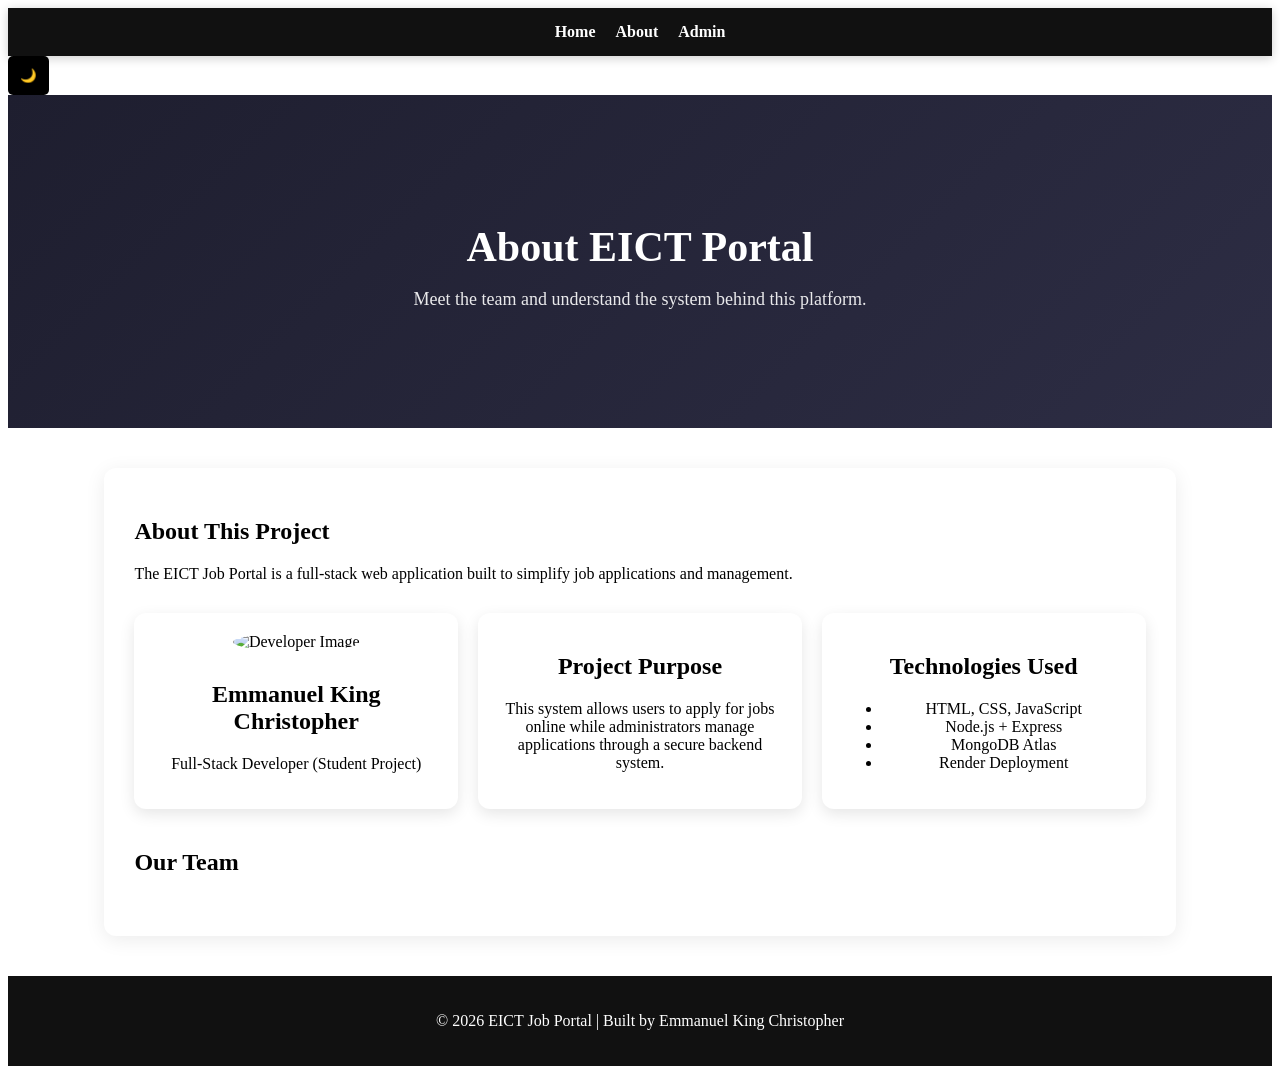
==== about.html @ 6b8edfbf "Initiate Frontend upgrade" ====
<!DOCTYPE html>
<html lang="en">
<head>
    <meta charset="UTF-8">
    <title>About Us - EICT Portal</title>
    <link rel="stylesheet" href="style.css">
</head>

<body>

    <!-- NAV -->
    <div class="nav">
        <a href="index.html">Home</a>
        <a href="about.html">About</a>
        <a href="admin.html">Admin</a>
    </div>

    <!-- DARK MODE -->
    <button onclick="toggleDarkMode()" id="darkBtn">🌙</button>

    <!-- HERO -->
    <div class="hero">
        <h1>About EICT Portal</h1>
        <p>Meet the team and understand the system behind this platform.</p>
    </div>

    <!-- MAIN CONTENT -->
    <div class="container">

        <h2>About This Project</h2>

        <p>
            The EICT Job Portal is a full-stack web application built to simplify job applications and management.
        </p>

        <!-- STATIC INFO GRID -->
        <div class="about-grid">

            <!-- PROFILE -->
            <div class="about-card">
                <img src="your-image.jpg" alt="Developer Image">
                <h2>Emmanuel King Christopher</h2>
                <p>Full-Stack Developer (Student Project)</p>
            </div>

            <!-- PURPOSE -->
            <div class="about-card">
                <h2>Project Purpose</h2>
                <p>
                    This system allows users to apply for jobs online while administrators manage applications through a secure backend system.
                </p>
            </div>

            <!-- TECH -->
            <div class="about-card">
                <h2>Technologies Used</h2>
                <ul>
                    <li>HTML, CSS, JavaScript</li>
                    <li>Node.js + Express</li>
                    <li>MongoDB Atlas</li>
                    <li>Render Deployment</li>
                </ul>
            </div>

        </div>

        <!-- DYNAMIC TEAM SECTION -->
        <h2 style="margin-top:40px;">Our Team</h2>
        <div id="teamContainer" class="about-grid"></div>

    </div>

    <!-- FOOTER -->
    <footer style="text-align:center; padding:20px; margin-top:40px; background:#111; color:white;">
        <p>© 2026 EICT Job Portal | Built by Emmanuel King Christopher</p>
    </footer>

    <!-- SCRIPT -->
    <script>
        // DARK MODE
        function toggleDarkMode() {
            document.body.classList.toggle("dark");

            if (document.body.classList.contains("dark")) {
                localStorage.setItem("theme", "dark");
            } else {
                localStorage.setItem("theme", "light");
            }
        }

        // LOAD THEME
        window.addEventListener("load", () => {
            if (localStorage.getItem("theme") === "dark") {
                document.body.classList.add("dark");
            }
        });

        // LOAD TEAM FROM BACKEND
        async function loadTeam() {
            try {
                const res = await fetch("https://eict-job-portal-backend.onrender.com/team");
                const data = await res.json();

                const container = document.getElementById("teamContainer");
                container.innerHTML = "";

                data.forEach(member => {
                    const div = document.createElement("div");
                    div.className = "about-card";

                    div.innerHTML = `
                        <img src="${member.image}" />
                        <h3>${member.name}</h3>
                        <p>${member.role}</p>
                    `;

                    container.appendChild(div);
                });

            } catch (err) {
                console.error("Failed to load team:", err);
            }
        }

        loadTeam();
    </script>

</body>
</html>
---- style.css ----
/* =====================
   BASE STYLES
===================== */
body {
    animation: pageLoad 0.5s ease-in;
}

/* page fade in */
@keyframes pageLoad {
    from {
        opacity: 0;
        transform: scale(0.98);
    }
    to {
        opacity: 1;
        transform: scale(1);
    }
}

/* general fade helper */
@keyframes fadeIn {
    from { opacity: 0; transform: translateY(10px); }
    to { opacity: 1; transform: translateY(0); }
}
/* =====================
   NAVIGATION
===================== */
.nav {
    background: #111;
    padding: 15px;
    display: flex;
    justify-content: center;
    gap: 20px;
    box-shadow: 0 2px 10px rgba(0,0,0,0.2);
}

.nav a {
    color: white;
    text-decoration: none;
    font-weight: bold;
}

.nav a:hover {
    color: #00b894;
    transform: translateY(-2px);
}

/* =====================
   HERO SECTION
===================== */
.hero {
    text-align: center;
    padding: 100px 20px;
    background: linear-gradient(135deg, #1e1e2f, #2d2d44);
    color: white;
}

.hero h1 {
    font-size: 42px;
    margin-bottom: 10px;
}

.hero p {
    font-size: 18px;
    opacity: 0.9;
}

/* HERO CARDS */
.hero-cards {
    display: flex;
    justify-content: center;
    gap: 20px;
    margin-top: 30px;
    flex-wrap: wrap;
}

.card {
    background: white;
    color: #333;
    padding: 20px;
    width: 220px;
    border-radius: 10px;
    box-shadow: 0 2px 10px rgba(0,0,0,0.1);
}

.card:hover {
    transform: translateY(-6px);
}

/* =====================
   BUTTON
===================== */
.btn {
    display: inline-block;
    margin-top: 20px;
    padding: 12px 25px;
    background: #00b894;
    color: white;
    text-decoration: none;
    border-radius: 6px;
    font-weight: bold;
}

.btn:hover {
    background: #019875;
    transform: scale(1.05);
}

/* =====================
   CONTAINER
===================== */
.container {
    width: 80%;
    margin: 40px auto;
    background: white;
    padding: 30px;
    border-radius: 12px;
    box-shadow: 0 4px 20px rgba(0,0,0,0.08);
}

/* =====================
   FORM
===================== */
form {
    display: flex;
    flex-direction: column;
}

input {
    width: 100%;
    padding: 12px;
    margin: 8px 0;
    border: 1px solid #ccc;
    border-radius: 5px;
}

button {
    padding: 12px;
    background: black;
    color: white;
    border: none;
    cursor: pointer;
    border-radius: 5px;
}

button:hover {
    background: #333;
}

/* =====================
   ADMIN DASHBOARD
===================== */
#applications {
    display: grid;
    grid-template-columns: repeat(auto-fit, minmax(260px, 1fr));
    gap: 15px;
    margin-top: 20px;
}

#applications div {
    background: white;
    padding: 15px;
    border-radius: 12px;
    box-shadow: 0 5px 15px rgba(0,0,0,0.08);
    position: relative;
    transition: all 0.3s ease;
}

/* smoother hover */
#applications div:hover {
    transform: translateY(-8px);
    box-shadow: 0 10px 25px rgba(0,0,0,0.12);
}

/* =====================
   TOAST NOTIFICATION
===================== */
.toast {
    position: fixed;
    bottom: 20px;
    right: 20px;
    background: #00b894;
    color: white;
    padding: 12px 20px;
    border-radius: 5px;
    opacity: 0;
    transform: translateY(20px);
    z-index: 1000;
}

.toast.show {
    opacity: 1;
    transform: translateY(0);
}

/* =====================
   SEARCH INPUT
===================== */
#searchInput {
    width: 100%;
    padding: 12px;
    border-radius: 5px;
    border: 1px solid #ccc;
}

/* =====================
   MODAL
===================== */
.modal {
    display: none;
    position: fixed;
    top: 0;
    left: 0;
    width: 100%;
    height: 100%;
    background: rgba(0,0,0,0.5);
    justify-content: center;
    align-items: center;
}

.modal-content {
    background: white;
    padding: 20px;
    border-radius: 10px;
    width: 300px;
}

/* =====================
   ABOUT PAGE
===================== */
.about-grid {
    display: grid;
    grid-template-columns: repeat(auto-fit, minmax(250px, 1fr));
    gap: 20px;
    margin-top: 30px;
}

.about-card {
    background: white;
    padding: 20px;
    border-radius: 12px;
    box-shadow: 0 5px 15px rgba(0,0,0,0.1);
    text-align: center;
}

.about-card:hover {
    transform: translateY(-8px);
}

.about-card img {
    width: 100px;
    height: 100px;
    border-radius: 50%;
    object-fit: cover;
    margin-bottom: 10px;
}

/* DARK MODE */
body.dark {
    background: #0f172a;
    color: #e5e7eb;
}

body.dark .container,
body.dark .card,
body.dark .about-card,
body.dark #applications div {
    background: #1e293b;
    color: #e5e7eb;
}

body.dark .nav {
    background: #020617;
}

#loader {
    position: fixed;
    width: 100%;
    height: 100%;
    background: white;
    display: flex;
    justify-content: center;
    align-items: center;
    z-index: 9999;
}

#loader::after {
    content: "";
    width: 40px;
    height: 40px;
    border: 4px solid #ccc;
    border-top: 4px solid #00b894;
    border-radius: 50%;
    animation: spin 1s linear infinite;
}

@keyframes spin {
    100% { transform: rotate(360deg); }
}

@media (max-width: 768px) {

    .hero h1 {
        font-size: 28px;
    }

    .hero-cards {
        flex-direction: column;
        align-items: center;
    }

    .container {
        width: 95%;
    }

    .nav {
        flex-direction: column;
        gap: 10px;
    }

    #applications {
        grid-template-columns: 1fr;
    }
}

/* ================= ADMIN LAYOUT ================= */
.admin-layout {
    display: flex;
    min-height: 100vh;
}

/* SIDEBAR */
.admin-layout {
    display: flex;
    min-height: 100vh;
}

/* SIDEBAR */
.sidebar {
    width: 230px;
    background: #111;
    color: white;
    padding: 20px;
    display: flex;
    flex-direction: column;
    gap: 15px;
    box-shadow: 2px 0 10px rgba(0,0,0,0.2);
}

.sidebar a {
    color: white;
    text-decoration: none;
    padding: 10px;
    border-radius: 6px;
    transition: 0.2s;
}

.sidebar a:hover,
.sidebar .active {
    background: #00b894;
}

/* MAIN AREA */
.main {
    flex: 1;
    padding: 30px;
    animation: fadeIn 0.4s ease-in;
}

/* SEARCH BAR */
#searchInput {
    width: 100%;
    padding: 12px;
    border-radius: 6px;
    border: 1px solid #ccc;
}

.career-grid {
    display: grid;
    grid-template-columns: repeat(auto-fit, minmax(260px, 1fr));
    gap: 20px;
    margin-top: 20px;
}

.career-card {
    background: white;
    padding: 20px;
    border-radius: 12px;
    box-shadow: 0 5px 15px rgba(0,0,0,0.08);
    transition: 0.3s ease;
}

.career-card:hover {
    transform: translateY(-8px);
    box-shadow: 0 10px 25px rgba(0,0,0,0.15);
}

.career-card h3 {
    color: #00b894;
    margin-bottom: 10px;
}

.career-card h4 {
    margin-top: 10px;
    font-size: 14px;
    color: #333;
}
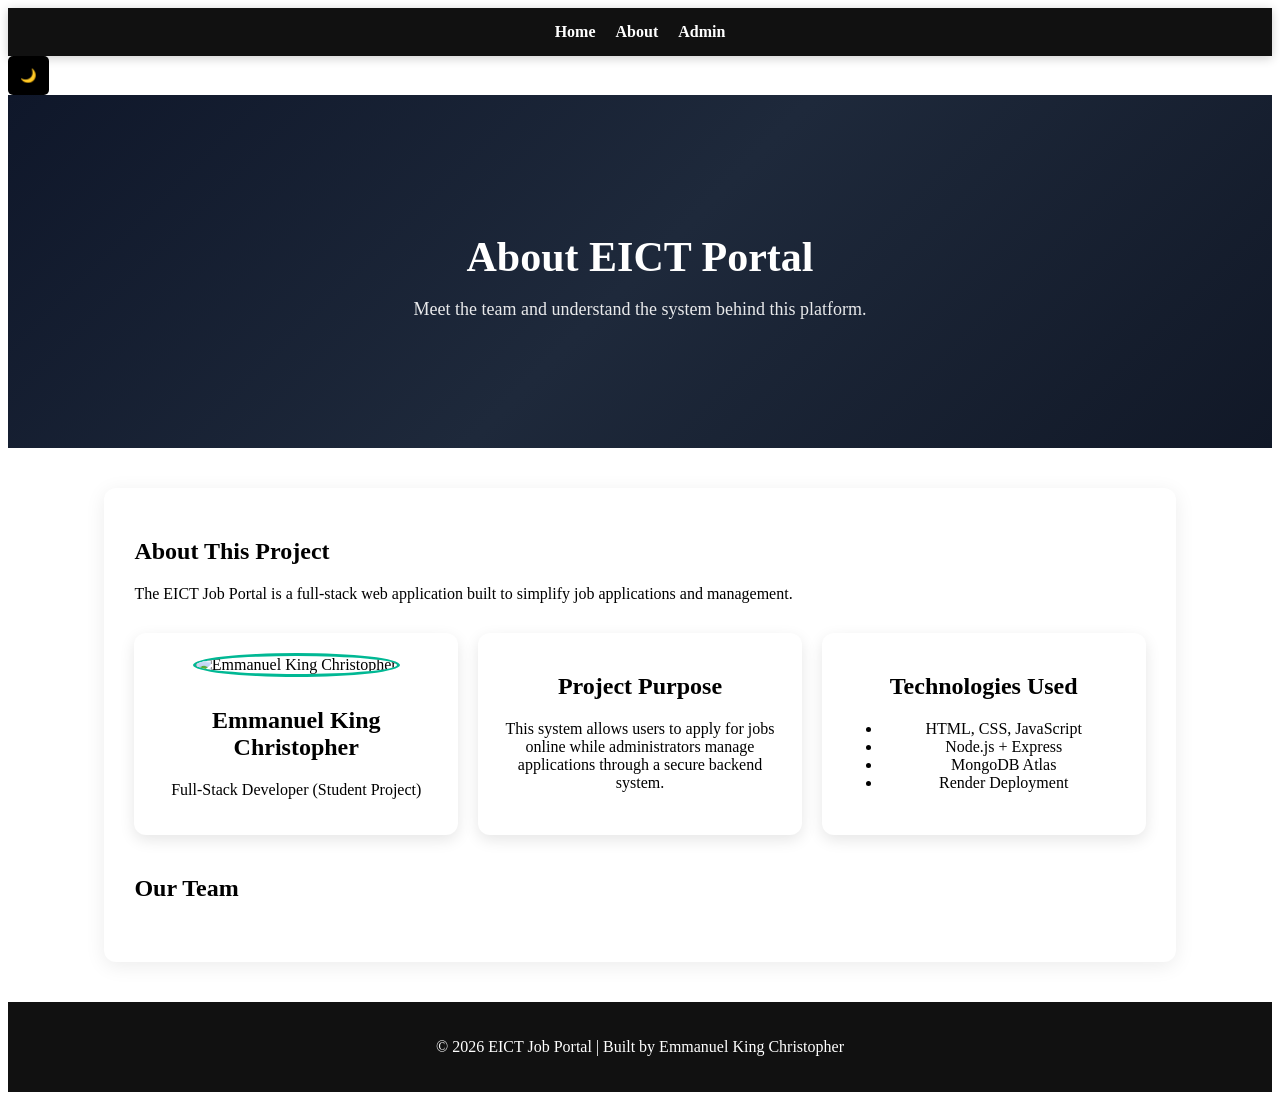
==== commit e8b67599: "Temporary Photo Update" ====
--- a/about.html
+++ b/about.html
@@ -38,7 +38,7 @@
 
             <!-- PROFILE -->
             <div class="about-card">
-                <img src="your-image.jpg" alt="Developer Image">
+                <img src="images/myphoto.jpg" alt="Emmanuel King Christopher">
                 <h2>Emmanuel King Christopher</h2>
                 <p>Full-Stack Developer (Student Project)</p>
             </div>
--- a/style.css
+++ b/style.css
@@ -404,4 +404,127 @@
     margin-top: 10px;
     font-size: 14px;
     color: #333;
+}
+
+.stats-grid {
+    display: grid;
+    grid-template-columns: repeat(auto-fit, minmax(180px, 1fr));
+    gap: 15px;
+    margin-bottom: 25px;
+}
+
+.stats-card {
+    background: white;
+    padding: 20px;
+    border-radius: 12px;
+    box-shadow: 0 5px 15px rgba(0,0,0,0.08);
+    text-align: center;
+    transition: 0.3s;
+}
+
+.stats-card:hover {
+    transform: translateY(-5px);
+}
+
+.stats-card h3 {
+    font-size: 14px;
+    color: #555;
+}
+
+.stats-card p {
+    font-size: 28px;
+    font-weight: bold;
+    color: #00b894;
+}
+
+
+/* HERO ACTION BUTTONS */
+.hero-actions {
+    margin-top: 20px;
+    display: flex;
+    justify-content: center;
+    gap: 15px;
+    flex-wrap: wrap;
+}
+
+/* SECONDARY BUTTON */
+.btn.secondary {
+    background: transparent;
+    border: 2px solid #00b894;
+    color: white;
+}
+
+.btn.secondary:hover {
+    background: #00b894;
+    color: white;
+}
+
+/* HERO STATS */
+.hero-stats {
+    display: flex;
+    justify-content: center;
+    gap: 30px;
+    margin-top: 40px;
+    flex-wrap: wrap;
+}
+
+.hero-stat {
+    text-align: center;
+    color: white;
+}
+
+.hero-stat h2 {
+    font-size: 28px;
+    color: #00b894;
+}
+
+.hero-stat p {
+    font-size: 14px;
+    opacity: 0.8;
+}
+
+.hero {
+    text-align: center;
+    padding: 110px 20px;
+    background: linear-gradient(
+        135deg,
+        #0f172a,
+        #1e293b,
+        #111827
+    );
+    color: white;
+    position: relative;
+    overflow: hidden;
+}
+
+.why-grid {
+    display: grid;
+    grid-template-columns: repeat(auto-fit, minmax(220px, 1fr));
+    gap: 20px;
+    margin-top: 20px;
+}
+
+.why-card {
+    background: white;
+    padding: 20px;
+    border-radius: 12px;
+    text-align: center;
+    box-shadow: 0 5px 15px rgba(0,0,0,0.08);
+    transition: 0.3s;
+}
+
+.why-card:hover {
+    transform: translateY(-8px);
+}
+
+.why-card h3 {
+    color: #00b894;
+}
+
+.about-card img {
+    width: 120px;
+    height: 120px;
+    border-radius: 50%;
+    object-fit: cover;
+    border: 3px solid #00b894;
 }
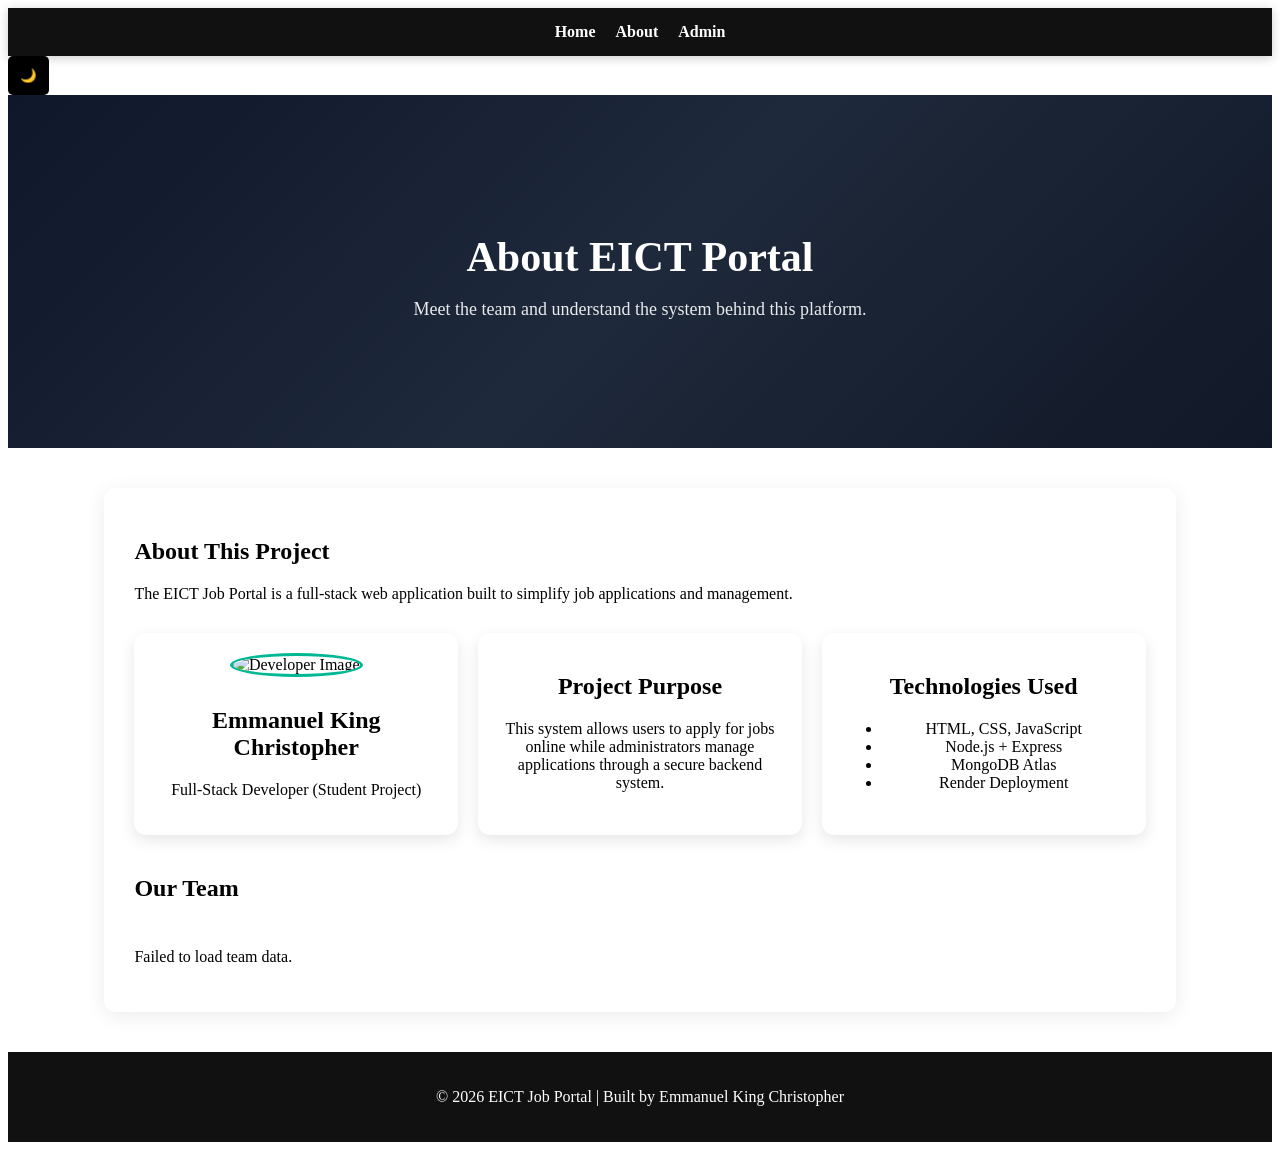
==== commit 413d9e68: "Updated About Page" ====
--- a/about.html
+++ b/about.html
@@ -36,14 +36,12 @@
         <!-- STATIC INFO GRID -->
         <div class="about-grid">
 
-            <!-- PROFILE -->
             <div class="about-card">
-                <img src="images/myphoto.jpg" alt="Emmanuel King Christopher">
+                <img src="images/myphoto.jpg" alt="Developer Image">
                 <h2>Emmanuel King Christopher</h2>
                 <p>Full-Stack Developer (Student Project)</p>
             </div>
 
-            <!-- PURPOSE -->
             <div class="about-card">
                 <h2>Project Purpose</h2>
                 <p>
@@ -51,7 +49,6 @@
                 </p>
             </div>
 
-            <!-- TECH -->
             <div class="about-card">
                 <h2>Technologies Used</h2>
                 <ul>
@@ -77,7 +74,8 @@
 
     <!-- SCRIPT -->
     <script>
-        // DARK MODE
+
+        // ================= DARK MODE =================
         function toggleDarkMode() {
             document.body.classList.toggle("dark");
 
@@ -88,28 +86,33 @@
             }
         }
 
-        // LOAD THEME
         window.addEventListener("load", () => {
             if (localStorage.getItem("theme") === "dark") {
                 document.body.classList.add("dark");
             }
         });
 
-        // LOAD TEAM FROM BACKEND
+        // ================= LOAD TEAM =================
         async function loadTeam() {
+            const container = document.getElementById("teamContainer");
+
             try {
                 const res = await fetch("https://eict-job-portal-backend.onrender.com/team");
                 const data = await res.json();
 
-                const container = document.getElementById("teamContainer");
                 container.innerHTML = "";
+
+                if (!data.length) {
+                    container.innerHTML = "<p>No team members yet.</p>";
+                    return;
+                }
 
                 data.forEach(member => {
                     const div = document.createElement("div");
                     div.className = "about-card";
 
                     div.innerHTML = `
-                        <img src="${member.image}" />
+                        <img src="${member.image}" alt="${member.name}">
                         <h3>${member.name}</h3>
                         <p>${member.role}</p>
                     `;
@@ -119,10 +122,12 @@
 
             } catch (err) {
                 console.error("Failed to load team:", err);
+                container.innerHTML = "<p>Failed to load team data.</p>";
             }
         }
 
         loadTeam();
+
     </script>
 
 </body>
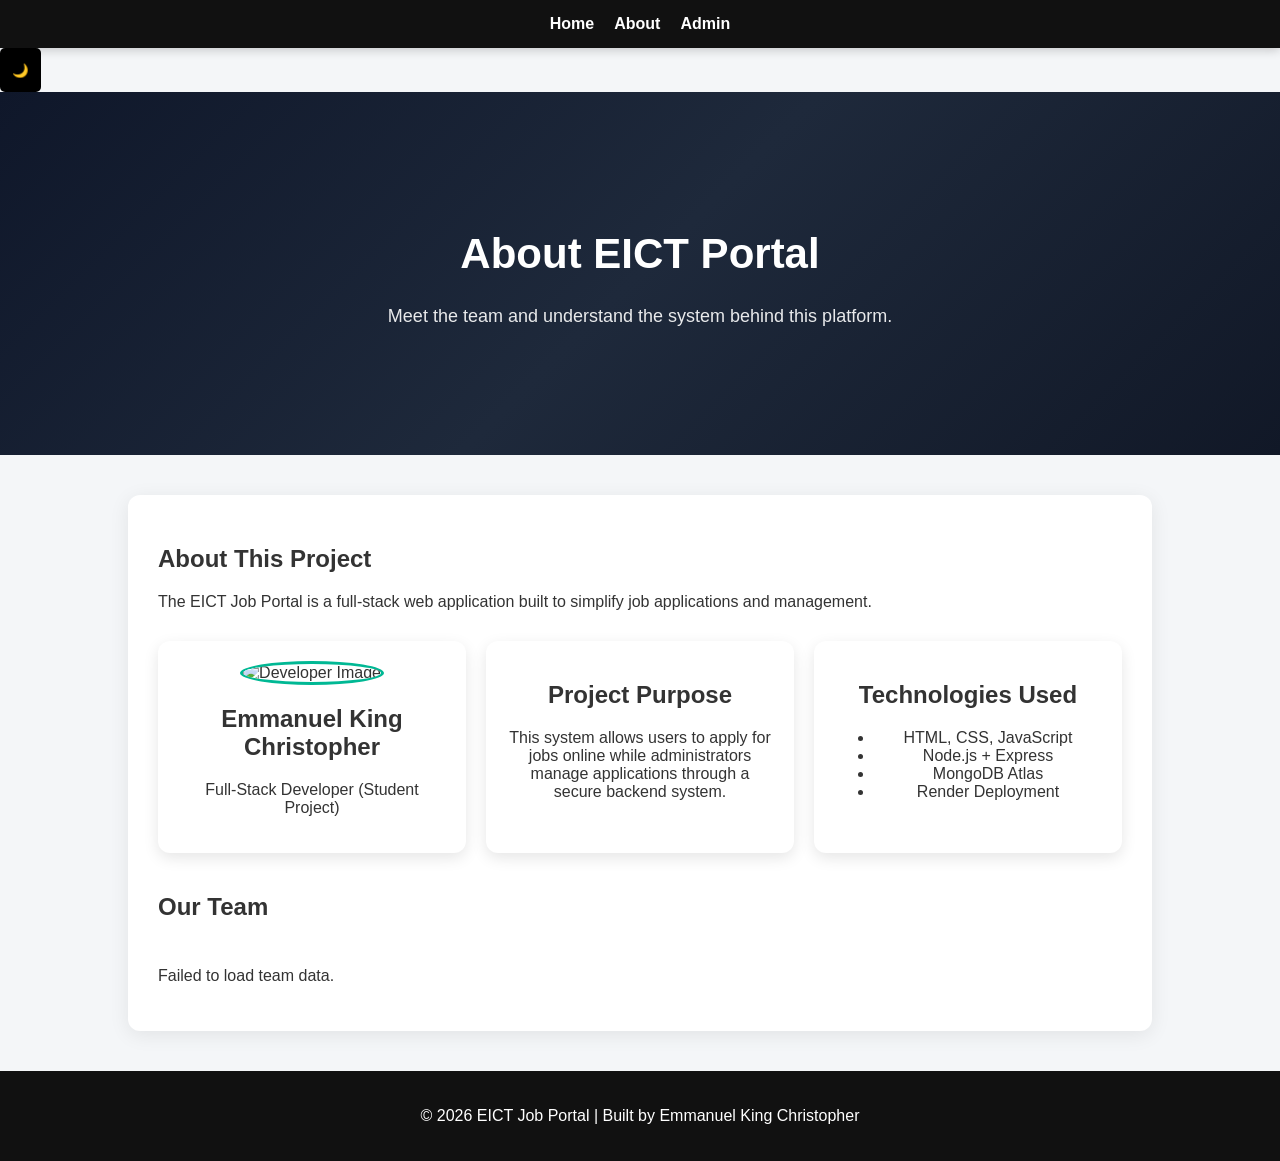
==== commit 8950964e: "New About Page update" ====
--- a/about.html
+++ b/about.html
@@ -37,7 +37,7 @@
         <div class="about-grid">
 
             <div class="about-card">
-                <img src="images/myphoto.jpg" alt="Developer Image">
+                <img src="https://i.imgur.com/A3iNrHR.jpeg" alt="Developer Image">
                 <h2>Emmanuel King Christopher</h2>
                 <p>Full-Stack Developer (Student Project)</p>
             </div>
--- a/style.css
+++ b/style.css
@@ -1,11 +1,24 @@
 /* =====================
-   BASE STYLES
-===================== */
+   BASE STYLES + ANIMATIONS
+===================== */
+
 body {
+    font-family: Arial, sans-serif;
+    margin: 0;
+    background: #f4f6f8;
+    color: #333;
     animation: pageLoad 0.5s ease-in;
 }
 
-/* page fade in */
+* {
+    transition: all 0.2s ease;
+    box-sizing: border-box;
+}
+
+/* =====================
+   ANIMATIONS
+===================== */
+
 @keyframes pageLoad {
     from {
         opacity: 0;
@@ -17,14 +30,19 @@
     }
 }
 
-/* general fade helper */
 @keyframes fadeIn {
     from { opacity: 0; transform: translateY(10px); }
     to { opacity: 1; transform: translateY(0); }
 }
+
+@keyframes spin {
+    100% { transform: rotate(360deg); }
+}
+
 /* =====================
    NAVIGATION
 ===================== */
+
 .nav {
     background: #111;
     padding: 15px;
@@ -42,22 +60,21 @@
 
 .nav a:hover {
     color: #00b894;
-    transform: translateY(-2px);
 }
 
 /* =====================
    HERO SECTION
 ===================== */
+
 .hero {
     text-align: center;
-    padding: 100px 20px;
-    background: linear-gradient(135deg, #1e1e2f, #2d2d44);
+    padding: 110px 20px;
+    background: linear-gradient(135deg, #0f172a, #1e293b, #111827);
     color: white;
 }
 
 .hero h1 {
     font-size: 42px;
-    margin-bottom: 10px;
 }
 
 .hero p {
@@ -66,6 +83,7 @@
 }
 
 /* HERO CARDS */
+
 .hero-cards {
     display: flex;
     justify-content: center;
@@ -88,8 +106,9 @@
 }
 
 /* =====================
-   BUTTON
-===================== */
+   BUTTONS
+===================== */
+
 .btn {
     display: inline-block;
     margin-top: 20px;
@@ -109,6 +128,7 @@
 /* =====================
    CONTAINER
 ===================== */
+
 .container {
     width: 80%;
     margin: 40px auto;
@@ -119,8 +139,9 @@
 }
 
 /* =====================
-   FORM
-===================== */
+   FORMS
+===================== */
+
 form {
     display: flex;
     flex-direction: column;
@@ -148,130 +169,8 @@
 }
 
 /* =====================
-   ADMIN DASHBOARD
-===================== */
-#applications {
-    display: grid;
-    grid-template-columns: repeat(auto-fit, minmax(260px, 1fr));
-    gap: 15px;
-    margin-top: 20px;
-}
-
-#applications div {
-    background: white;
-    padding: 15px;
-    border-radius: 12px;
-    box-shadow: 0 5px 15px rgba(0,0,0,0.08);
-    position: relative;
-    transition: all 0.3s ease;
-}
-
-/* smoother hover */
-#applications div:hover {
-    transform: translateY(-8px);
-    box-shadow: 0 10px 25px rgba(0,0,0,0.12);
-}
-
-/* =====================
-   TOAST NOTIFICATION
-===================== */
-.toast {
-    position: fixed;
-    bottom: 20px;
-    right: 20px;
-    background: #00b894;
-    color: white;
-    padding: 12px 20px;
-    border-radius: 5px;
-    opacity: 0;
-    transform: translateY(20px);
-    z-index: 1000;
-}
-
-.toast.show {
-    opacity: 1;
-    transform: translateY(0);
-}
-
-/* =====================
-   SEARCH INPUT
-===================== */
-#searchInput {
-    width: 100%;
-    padding: 12px;
-    border-radius: 5px;
-    border: 1px solid #ccc;
-}
-
-/* =====================
-   MODAL
-===================== */
-.modal {
-    display: none;
-    position: fixed;
-    top: 0;
-    left: 0;
-    width: 100%;
-    height: 100%;
-    background: rgba(0,0,0,0.5);
-    justify-content: center;
-    align-items: center;
-}
-
-.modal-content {
-    background: white;
-    padding: 20px;
-    border-radius: 10px;
-    width: 300px;
-}
-
-/* =====================
-   ABOUT PAGE
-===================== */
-.about-grid {
-    display: grid;
-    grid-template-columns: repeat(auto-fit, minmax(250px, 1fr));
-    gap: 20px;
-    margin-top: 30px;
-}
-
-.about-card {
-    background: white;
-    padding: 20px;
-    border-radius: 12px;
-    box-shadow: 0 5px 15px rgba(0,0,0,0.1);
-    text-align: center;
-}
-
-.about-card:hover {
-    transform: translateY(-8px);
-}
-
-.about-card img {
-    width: 100px;
-    height: 100px;
-    border-radius: 50%;
-    object-fit: cover;
-    margin-bottom: 10px;
-}
-
-/* DARK MODE */
-body.dark {
-    background: #0f172a;
-    color: #e5e7eb;
-}
-
-body.dark .container,
-body.dark .card,
-body.dark .about-card,
-body.dark #applications div {
-    background: #1e293b;
-    color: #e5e7eb;
-}
-
-body.dark .nav {
-    background: #020617;
-}
+   LOADER
+===================== */
 
 #loader {
     position: fixed;
@@ -294,80 +193,32 @@
     animation: spin 1s linear infinite;
 }
 
-@keyframes spin {
-    100% { transform: rotate(360deg); }
-}
-
-@media (max-width: 768px) {
-
-    .hero h1 {
-        font-size: 28px;
-    }
-
-    .hero-cards {
-        flex-direction: column;
-        align-items: center;
-    }
-
-    .container {
-        width: 95%;
-    }
-
-    .nav {
-        flex-direction: column;
-        gap: 10px;
-    }
-
-    #applications {
-        grid-template-columns: 1fr;
-    }
-}
-
-/* ================= ADMIN LAYOUT ================= */
-.admin-layout {
-    display: flex;
-    min-height: 100vh;
-}
-
-/* SIDEBAR */
-.admin-layout {
-    display: flex;
-    min-height: 100vh;
-}
-
-/* SIDEBAR */
-.sidebar {
-    width: 230px;
-    background: #111;
-    color: white;
-    padding: 20px;
-    display: flex;
-    flex-direction: column;
-    gap: 15px;
-    box-shadow: 2px 0 10px rgba(0,0,0,0.2);
-}
-
-.sidebar a {
-    color: white;
-    text-decoration: none;
-    padding: 10px;
-    border-radius: 6px;
-    transition: 0.2s;
-}
-
-.sidebar a:hover,
-.sidebar .active {
+/* =====================
+   TOAST
+===================== */
+
+.toast {
+    position: fixed;
+    bottom: 20px;
+    right: 20px;
     background: #00b894;
-}
-
-/* MAIN AREA */
-.main {
-    flex: 1;
-    padding: 30px;
-    animation: fadeIn 0.4s ease-in;
-}
-
-/* SEARCH BAR */
+    color: white;
+    padding: 12px 20px;
+    border-radius: 5px;
+    opacity: 0;
+    transform: translateY(20px);
+    z-index: 1000;
+}
+
+.toast.show {
+    opacity: 1;
+    transform: translateY(0);
+}
+
+/* =====================
+   SEARCH
+===================== */
+
 #searchInput {
     width: 100%;
     padding: 12px;
@@ -375,6 +226,61 @@
     border: 1px solid #ccc;
 }
 
+/* =====================
+   MODAL
+===================== */
+
+.modal {
+    display: none;
+    position: fixed;
+    inset: 0;
+    background: rgba(0,0,0,0.5);
+    justify-content: center;
+    align-items: center;
+}
+
+.modal-content {
+    background: white;
+    padding: 20px;
+    border-radius: 10px;
+    width: 300px;
+}
+
+/* =====================
+   ABOUT PAGE
+===================== */
+
+.about-grid {
+    display: grid;
+    grid-template-columns: repeat(auto-fit, minmax(250px, 1fr));
+    gap: 20px;
+    margin-top: 30px;
+}
+
+.about-card {
+    background: white;
+    padding: 20px;
+    border-radius: 12px;
+    box-shadow: 0 5px 15px rgba(0,0,0,0.1);
+    text-align: center;
+}
+
+.about-card:hover {
+    transform: translateY(-8px);
+}
+
+.about-card img {
+    width: 120px;
+    height: 120px;
+    border-radius: 50%;
+    object-fit: cover;
+    border: 3px solid #00b894;
+}
+
+/* =====================
+   CAREER SECTION
+===================== */
+
 .career-grid {
     display: grid;
     grid-template-columns: repeat(auto-fit, minmax(260px, 1fr));
@@ -387,138 +293,130 @@
     padding: 20px;
     border-radius: 12px;
     box-shadow: 0 5px 15px rgba(0,0,0,0.08);
-    transition: 0.3s ease;
 }
 
 .career-card:hover {
     transform: translateY(-8px);
-    box-shadow: 0 10px 25px rgba(0,0,0,0.15);
-}
-
-.career-card h3 {
-    color: #00b894;
-    margin-bottom: 10px;
-}
-
-.career-card h4 {
-    margin-top: 10px;
-    font-size: 14px;
-    color: #333;
-}
-
-.stats-grid {
+}
+
+/* =====================
+   ADMIN DASHBOARD (ISOLATED FIX)
+===================== */
+
+.admin-layout {
+    display: flex;
+    min-height: 100vh;
+}
+
+.sidebar {
+    width: 230px;
+    background: #111;
+    color: white;
+    padding: 20px;
+    display: flex;
+    flex-direction: column;
+    gap: 15px;
+}
+
+.sidebar a {
+    color: white;
+    text-decoration: none;
+    padding: 10px;
+    border-radius: 6px;
+}
+
+.sidebar a:hover,
+.sidebar .active {
+    background: #00b894;
+}
+
+.main {
+    flex: 1;
+    padding: 30px;
+}
+
+/* APPLICATIONS */
+
+#applications {
     display: grid;
-    grid-template-columns: repeat(auto-fit, minmax(180px, 1fr));
+    grid-template-columns: repeat(auto-fit, minmax(260px, 1fr));
     gap: 15px;
-    margin-bottom: 25px;
-}
-
-.stats-card {
-    background: white;
-    padding: 20px;
+    margin-top: 20px;
+}
+
+#applications div {
+    background: white;
+    padding: 15px;
     border-radius: 12px;
     box-shadow: 0 5px 15px rgba(0,0,0,0.08);
-    text-align: center;
-    transition: 0.3s;
-}
-
-.stats-card:hover {
-    transform: translateY(-5px);
-}
-
-.stats-card h3 {
-    font-size: 14px;
-    color: #555;
-}
-
-.stats-card p {
-    font-size: 28px;
-    font-weight: bold;
-    color: #00b894;
-}
-
-
-/* HERO ACTION BUTTONS */
-.hero-actions {
-    margin-top: 20px;
-    display: flex;
-    justify-content: center;
-    gap: 15px;
-    flex-wrap: wrap;
-}
-
-/* SECONDARY BUTTON */
-.btn.secondary {
-    background: transparent;
-    border: 2px solid #00b894;
-    color: white;
-}
-
-.btn.secondary:hover {
-    background: #00b894;
-    color: white;
-}
-
-/* HERO STATS */
-.hero-stats {
-    display: flex;
-    justify-content: center;
-    gap: 30px;
-    margin-top: 40px;
-    flex-wrap: wrap;
-}
-
-.hero-stat {
-    text-align: center;
-    color: white;
-}
-
-.hero-stat h2 {
-    font-size: 28px;
-    color: #00b894;
-}
-
-.hero-stat p {
-    font-size: 14px;
-    opacity: 0.8;
-}
-
-.hero {
-    text-align: center;
-    padding: 110px 20px;
-    background: linear-gradient(
-        135deg,
-        #0f172a,
-        #1e293b,
-        #111827
-    );
-    color: white;
-    position: relative;
-    overflow: hidden;
-}
-
-.why-grid {
-    display: grid;
-    grid-template-columns: repeat(auto-fit, minmax(220px, 1fr));
-    gap: 20px;
-    margin-top: 20px;
-}
-
-.why-card {
-    background: white;
-    padding: 20px;
-    border-radius: 12px;
-    text-align: center;
-    box-shadow: 0 5px 15px rgba(0,0,0,0.08);
-    transition: 0.3s;
-}
-
-.why-card:hover {
+}
+
+#applications div:hover {
     transform: translateY(-8px);
 }
 
-.why-card h3 {
-    color: #00b894;
+/* =====================
+   DARK MODE
+===================== */
+
+body.dark {
+    background: #0f172a;
+    color: #e5e7eb;
+}
+
+body.dark .container,
+body.dark .card,
+body.dark .about-card,
+body.dark .career-card,
+body.dark #applications div {
+    background: #1e293b;
+    color: #e5e7eb;
+}
+
+body.dark .nav {
+    background: #020617;
+}
+
+/* =====================
+   RESPONSIVE
+===================== */
+
+@media (max-width: 768px) {
+
+    .hero h1 {
+        font-size: 28px;
+    }
+
+    .hero-cards {
+        flex-direction: column;
+        align-items: center;
+    }
+
+    .container {
+        width: 95%;
+    }
+
+    .nav {
+        flex-direction: column;
+        gap: 10px;
+    }
+
+    #applications {
+        grid-template-columns: 1fr;
+    }
+
+    .about-grid,
+    .career-grid {
+        grid-template-columns: 1fr;
+    }
+}
+
+/* =====================
+   BUTTON SAFETY
+===================== */
+
+button, .btn {
+    min-height: 44px;
 }
 
 .about-card img {
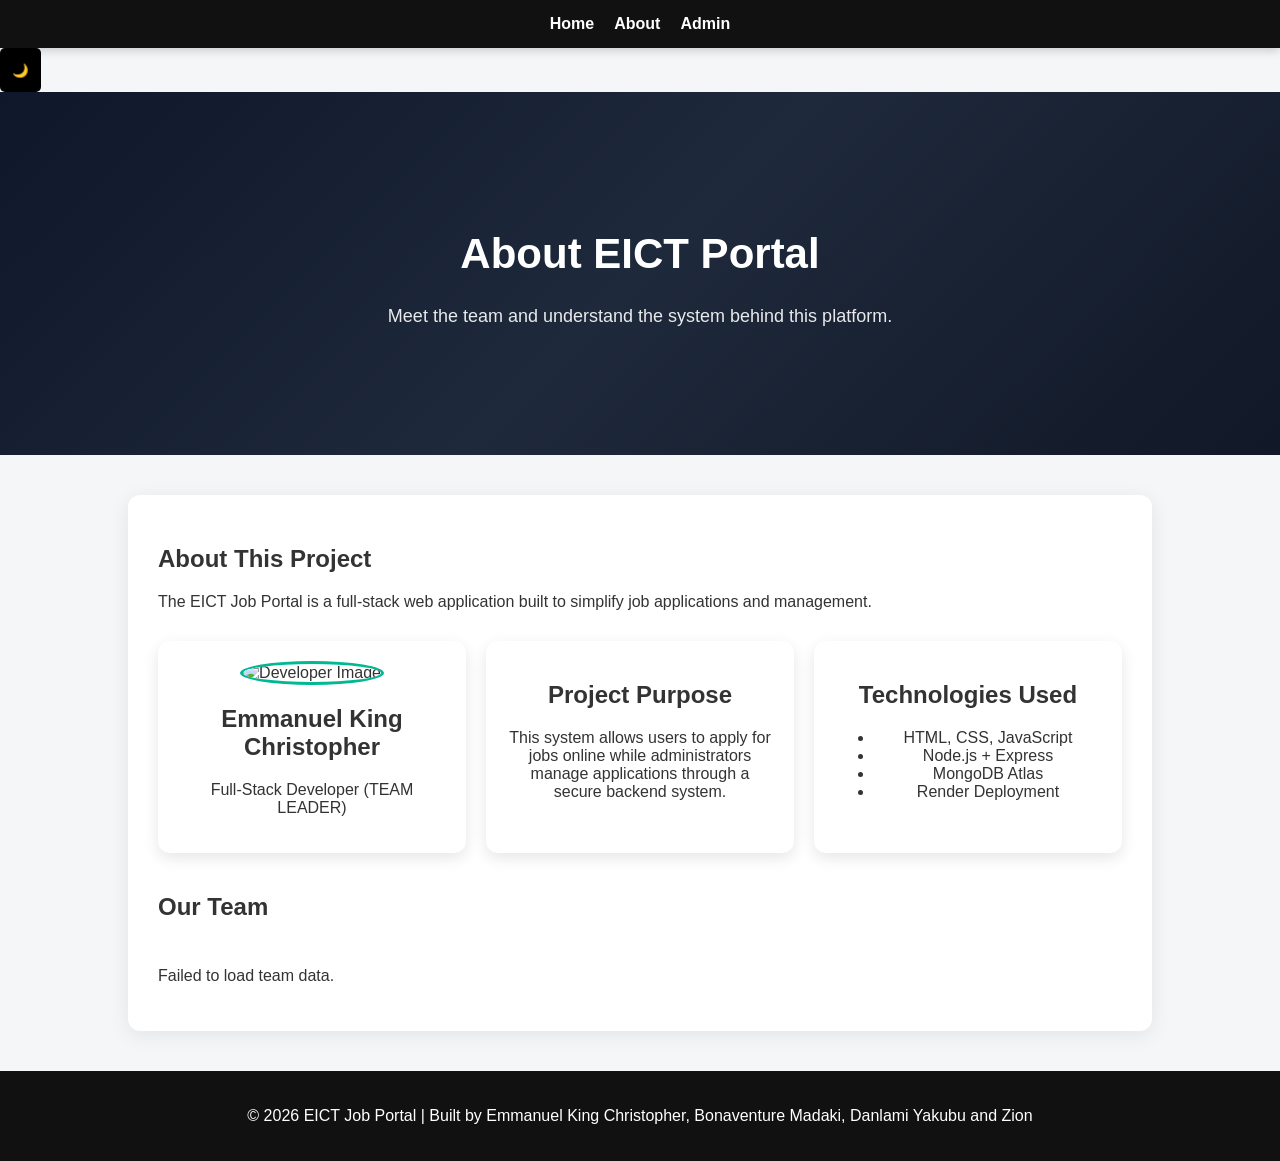
==== commit b109ad4e: "About Page Updated" ====
--- a/about.html
+++ b/about.html
@@ -39,7 +39,7 @@
             <div class="about-card">
                 <img src="https://i.imgur.com/A3iNrHR.jpeg" alt="Developer Image">
                 <h2>Emmanuel King Christopher</h2>
-                <p>Full-Stack Developer (Student Project)</p>
+                <p>Full-Stack Developer (TEAM LEADER)</p>
             </div>
 
             <div class="about-card">
@@ -69,7 +69,7 @@
 
     <!-- FOOTER -->
     <footer style="text-align:center; padding:20px; margin-top:40px; background:#111; color:white;">
-        <p>© 2026 EICT Job Portal | Built by Emmanuel King Christopher</p>
+        <p>© 2026 EICT Job Portal | Built by Emmanuel King Christopher, Bonaventure Madaki, Danlami Yakubu and Zion</p>
     </footer>
 
     <!-- SCRIPT -->
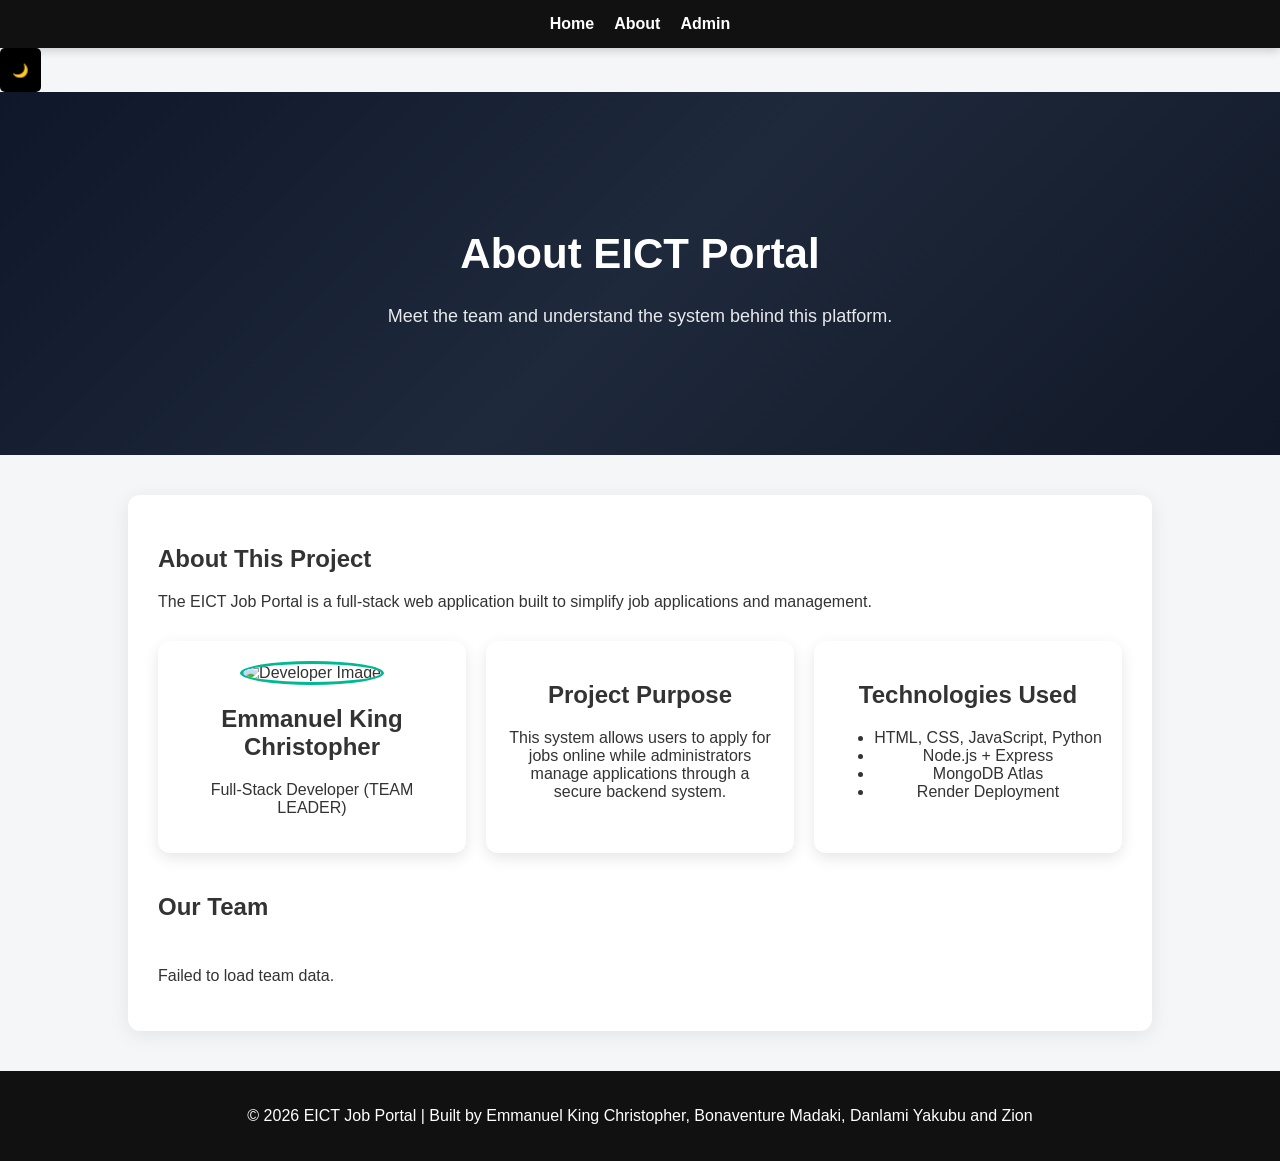
==== commit 87dab3e7: "About Page Update x" ====
--- a/about.html
+++ b/about.html
@@ -52,7 +52,7 @@
             <div class="about-card">
                 <h2>Technologies Used</h2>
                 <ul>
-                    <li>HTML, CSS, JavaScript</li>
+                    <li>HTML, CSS, JavaScript, Python</li>
                     <li>Node.js + Express</li>
                     <li>MongoDB Atlas</li>
                     <li>Render Deployment</li>
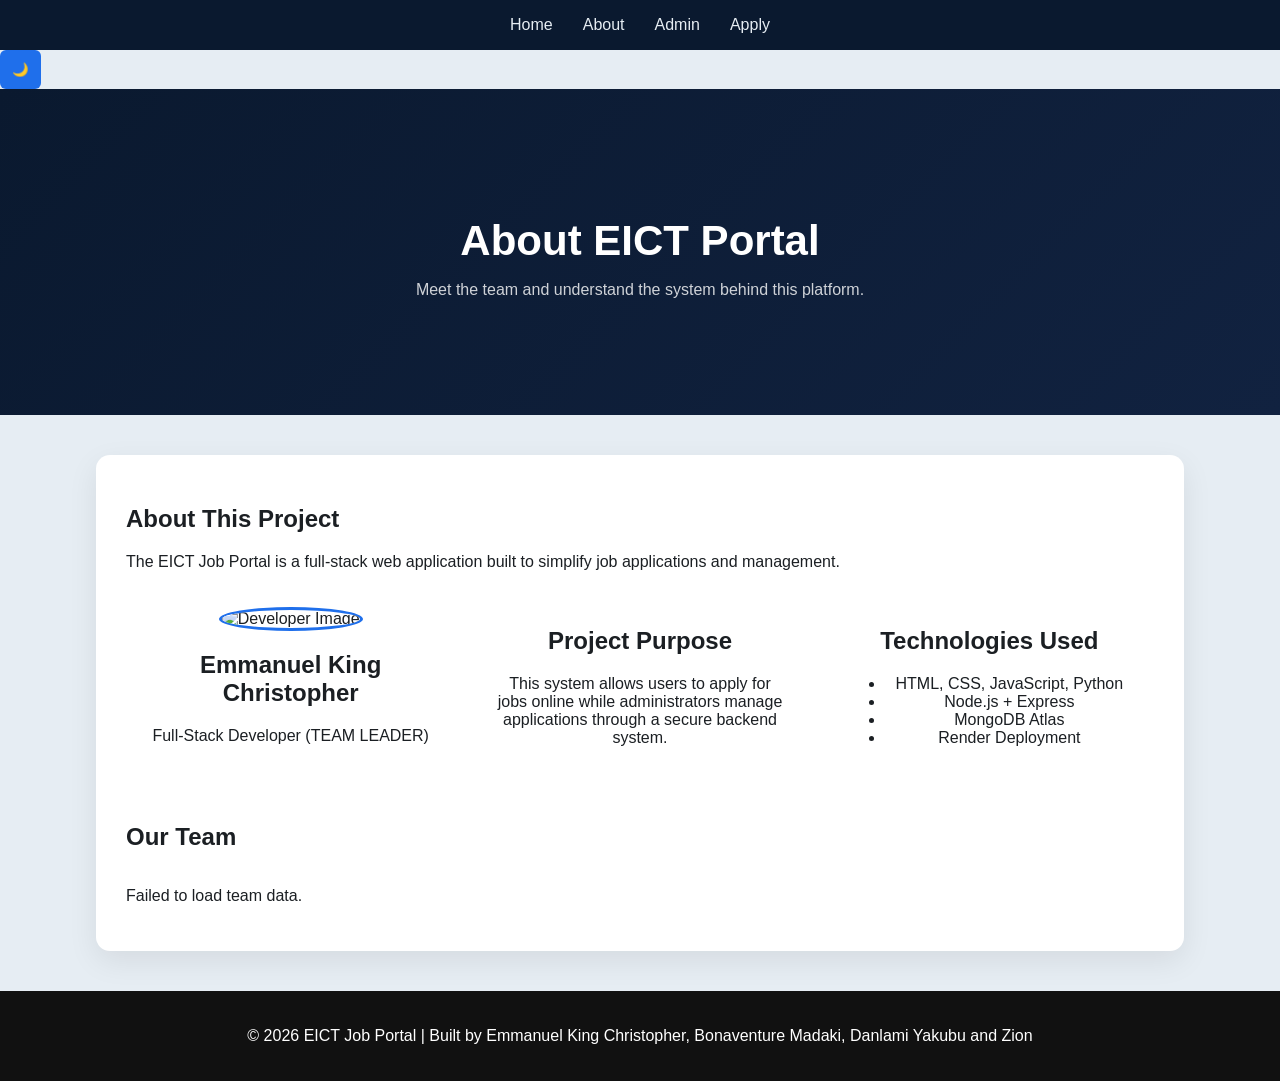
==== commit 3e9674bb: "Update to Frontend" ====
--- a/about.html
+++ b/about.html
@@ -13,6 +13,7 @@
         <a href="index.html">Home</a>
         <a href="about.html">About</a>
         <a href="admin.html">Admin</a>
+        <a href="apply.html">Apply</a>
     </div>
 
     <!-- DARK MODE -->
--- a/style.css
+++ b/style.css
@@ -1,37 +1,36 @@
 /* =====================
-   BASE STYLES + ANIMATIONS
-===================== */
-
+   ROOT THEME (NAVY SYSTEM)
+===================== */
+:root {
+    --primary: #0a192f;
+    --secondary: #112240;
+    --accent: #1f6feb;
+    --light: #e6edf3;
+    --white: #ffffff;
+    --border: #1d2d50;
+}
+
+/* =====================
+   BASE
+===================== */
 body {
-    font-family: Arial, sans-serif;
+    font-family: "Segoe UI", Tahoma, Geneva, Verdana, sans-serif;
     margin: 0;
-    background: #f4f6f8;
-    color: #333;
-    animation: pageLoad 0.5s ease-in;
+    background: var(--light);
+    color: #1b1f23;
+    animation: fadeIn 0.4s ease-in;
 }
 
 * {
+    box-sizing: border-box;
     transition: all 0.2s ease;
-    box-sizing: border-box;
-}
-
-/* =====================
-   ANIMATIONS
-===================== */
-
-@keyframes pageLoad {
-    from {
-        opacity: 0;
-        transform: scale(0.98);
-    }
-    to {
-        opacity: 1;
-        transform: scale(1);
-    }
-}
-
+}
+
+/* =====================
+   ANIMATION
+===================== */
 @keyframes fadeIn {
-    from { opacity: 0; transform: translateY(10px); }
+    from { opacity: 0; transform: translateY(8px); }
     to { opacity: 1; transform: translateY(0); }
 }
 
@@ -40,50 +39,46 @@
 }
 
 /* =====================
-   NAVIGATION
-===================== */
-
+   NAVBAR
+===================== */
 .nav {
-    background: #111;
-    padding: 15px;
+    background: var(--primary);
+    padding: 16px;
     display: flex;
     justify-content: center;
-    gap: 20px;
-    box-shadow: 0 2px 10px rgba(0,0,0,0.2);
+    gap: 30px;
 }
 
 .nav a {
-    color: white;
+    color: var(--light);
     text-decoration: none;
-    font-weight: bold;
+    font-weight: 500;
 }
 
 .nav a:hover {
-    color: #00b894;
-}
-
-/* =====================
-   HERO SECTION
-===================== */
-
+    color: var(--accent);
+}
+
+/* =====================
+   HERO
+===================== */
 .hero {
     text-align: center;
-    padding: 110px 20px;
-    background: linear-gradient(135deg, #0f172a, #1e293b, #111827);
-    color: white;
+    padding: 100px 20px;
+    background: linear-gradient(135deg, var(--primary), var(--secondary));
+    color: var(--white);
 }
 
 .hero h1 {
     font-size: 42px;
+    margin-bottom: 10px;
 }
 
 .hero p {
-    font-size: 18px;
-    opacity: 0.9;
+    opacity: 0.8;
 }
 
 /* HERO CARDS */
-
 .hero-cards {
     display: flex;
     justify-content: center;
@@ -93,12 +88,11 @@
 }
 
 .card {
-    background: white;
-    color: #333;
-    padding: 20px;
-    width: 220px;
-    border-radius: 10px;
-    box-shadow: 0 2px 10px rgba(0,0,0,0.1);
+    background: var(--white);
+    padding: 20px;
+    width: 230px;
+    border-radius: 12px;
+    box-shadow: 0 10px 25px rgba(0,0,0,0.08);
 }
 
 .card:hover {
@@ -108,79 +102,67 @@
 /* =====================
    BUTTONS
 ===================== */
-
 .btn {
     display: inline-block;
+    padding: 12px 24px;
     margin-top: 20px;
-    padding: 12px 25px;
-    background: #00b894;
-    color: white;
+    background: var(--accent);
+    color: white;
+    border-radius: 8px;
     text-decoration: none;
+    font-weight: 600;
+}
+
+.btn:hover {
+    opacity: 0.9;
+}
+
+button {
+    background: var(--accent);
+    color: white;
+    border: none;
+    padding: 12px;
     border-radius: 6px;
-    font-weight: bold;
-}
-
-.btn:hover {
-    background: #019875;
-    transform: scale(1.05);
+    cursor: pointer;
+}
+
+button:hover {
+    opacity: 0.85;
 }
 
 /* =====================
    CONTAINER
 ===================== */
-
 .container {
-    width: 80%;
+    width: 85%;
     margin: 40px auto;
-    background: white;
+    background: var(--white);
     padding: 30px;
-    border-radius: 12px;
-    box-shadow: 0 4px 20px rgba(0,0,0,0.08);
+    border-radius: 14px;
+    box-shadow: 0 10px 30px rgba(0,0,0,0.08);
 }
 
 /* =====================
    FORMS
 ===================== */
-
-form {
-    display: flex;
-    flex-direction: column;
-}
-
 input {
     width: 100%;
     padding: 12px;
-    margin: 8px 0;
-    border: 1px solid #ccc;
-    border-radius: 5px;
-}
-
-button {
-    padding: 12px;
-    background: black;
-    color: white;
-    border: none;
-    cursor: pointer;
-    border-radius: 5px;
-}
-
-button:hover {
-    background: #333;
+    margin: 10px 0;
+    border: 1px solid var(--border);
+    border-radius: 6px;
 }
 
 /* =====================
    LOADER
 ===================== */
-
 #loader {
     position: fixed;
-    width: 100%;
-    height: 100%;
+    inset: 0;
     background: white;
     display: flex;
     justify-content: center;
     align-items: center;
-    z-index: 9999;
 }
 
 #loader::after {
@@ -188,7 +170,7 @@
     width: 40px;
     height: 40px;
     border: 4px solid #ccc;
-    border-top: 4px solid #00b894;
+    border-top: 4px solid var(--accent);
     border-radius: 50%;
     animation: spin 1s linear infinite;
 }
@@ -196,233 +178,170 @@
 /* =====================
    TOAST
 ===================== */
-
 .toast {
     position: fixed;
     bottom: 20px;
     right: 20px;
-    background: #00b894;
+    background: var(--accent);
     color: white;
     padding: 12px 20px;
-    border-radius: 5px;
+    border-radius: 6px;
     opacity: 0;
-    transform: translateY(20px);
-    z-index: 1000;
 }
 
 .toast.show {
     opacity: 1;
-    transform: translateY(0);
-}
-
-/* =====================
-   SEARCH
-===================== */
-
-#searchInput {
-    width: 100%;
-    padding: 12px;
+}
+
+/* =====================
+   ABOUT
+===================== */
+.about-grid {
+    display: grid;
+    grid-template-columns: repeat(auto-fit, minmax(250px, 1fr));
+    gap: 20px;
+}
+
+.about-card {
+    background: var(--white);
+    padding: 20px;
+    border-radius: 12px;
+    text-align: center;
+}
+
+.about-card img {
+    width: 110px;
+    height: 110px;
+    border-radius: 50%;
+    border: 3px solid var(--accent);
+}
+
+/* =====================
+   CAREERS
+===================== */
+.career-grid {
+    display: grid;
+    grid-template-columns: repeat(auto-fit, minmax(260px, 1fr));
+    gap: 20px;
+}
+
+.career-card {
+    background: var(--white);
+    padding: 20px;
+    border-radius: 12px;
+}
+
+.career-card h3 {
+    color: var(--accent);
+}
+
+/* =====================
+   ADMIN DASHBOARD
+===================== */
+.admin-layout {
+    display: flex;
+    min-height: 100vh;
+}
+
+.sidebar {
+    width: 240px;
+    background: var(--primary);
+    color: white;
+    padding: 20px;
+}
+
+.sidebar a {
+    display: block;
+    color: white;
+    padding: 10px;
     border-radius: 6px;
-    border: 1px solid #ccc;
+    margin-bottom: 10px;
+}
+
+.sidebar a:hover,
+.sidebar .active {
+    background: var(--accent);
+}
+
+.main {
+    flex: 1;
+    padding: 30px;
+    background: var(--light);
+}
+
+/* APPLICATION GRID */
+#applications {
+    display: grid;
+    grid-template-columns: repeat(auto-fit, minmax(250px, 1fr));
+    gap: 15px;
+}
+
+#applications div {
+    background: white;
+    padding: 15px;
+    border-radius: 10px;
 }
 
 /* =====================
    MODAL
 ===================== */
-
 .modal {
     display: none;
     position: fixed;
     inset: 0;
     background: rgba(0,0,0,0.5);
-    justify-content: center;
-    align-items: center;
 }
 
 .modal-content {
     background: white;
     padding: 20px;
+    width: 300px;
+    margin: auto;
     border-radius: 10px;
-    width: 300px;
-}
-
-/* =====================
-   ABOUT PAGE
-===================== */
-
-.about-grid {
-    display: grid;
-    grid-template-columns: repeat(auto-fit, minmax(250px, 1fr));
-    gap: 20px;
-    margin-top: 30px;
-}
-
-.about-card {
-    background: white;
-    padding: 20px;
-    border-radius: 12px;
-    box-shadow: 0 5px 15px rgba(0,0,0,0.1);
-    text-align: center;
-}
-
-.about-card:hover {
-    transform: translateY(-8px);
-}
-
-.about-card img {
-    width: 120px;
-    height: 120px;
-    border-radius: 50%;
-    object-fit: cover;
-    border: 3px solid #00b894;
-}
-
-/* =====================
-   CAREER SECTION
-===================== */
-
-.career-grid {
-    display: grid;
-    grid-template-columns: repeat(auto-fit, minmax(260px, 1fr));
-    gap: 20px;
-    margin-top: 20px;
-}
-
-.career-card {
-    background: white;
-    padding: 20px;
-    border-radius: 12px;
-    box-shadow: 0 5px 15px rgba(0,0,0,0.08);
-}
-
-.career-card:hover {
-    transform: translateY(-8px);
-}
-
-/* =====================
-   ADMIN DASHBOARD (ISOLATED FIX)
-===================== */
-
-.admin-layout {
-    display: flex;
-    min-height: 100vh;
-}
-
-.sidebar {
-    width: 230px;
-    background: #111;
-    color: white;
-    padding: 20px;
-    display: flex;
-    flex-direction: column;
-    gap: 15px;
-}
-
-.sidebar a {
-    color: white;
-    text-decoration: none;
-    padding: 10px;
-    border-radius: 6px;
-}
-
-.sidebar a:hover,
-.sidebar .active {
-    background: #00b894;
-}
-
-.main {
-    flex: 1;
-    padding: 30px;
-}
-
-/* APPLICATIONS */
-
-#applications {
-    display: grid;
-    grid-template-columns: repeat(auto-fit, minmax(260px, 1fr));
-    gap: 15px;
-    margin-top: 20px;
-}
-
-#applications div {
-    background: white;
-    padding: 15px;
-    border-radius: 12px;
-    box-shadow: 0 5px 15px rgba(0,0,0,0.08);
-}
-
-#applications div:hover {
-    transform: translateY(-8px);
 }
 
 /* =====================
    DARK MODE
 ===================== */
-
 body.dark {
-    background: #0f172a;
-    color: #e5e7eb;
+    background: #020617;
+    color: #e2e8f0;
 }
 
 body.dark .container,
 body.dark .card,
+body.dark .career-card,
 body.dark .about-card,
-body.dark .career-card,
 body.dark #applications div {
-    background: #1e293b;
-    color: #e5e7eb;
-}
-
-body.dark .nav {
+    background: #0f172a;
+    color: white;
+}
+
+body.dark .sidebar {
     background: #020617;
 }
 
 /* =====================
    RESPONSIVE
 ===================== */
-
 @media (max-width: 768px) {
+    .nav {
+        flex-direction: column;
+    }
 
     .hero h1 {
         font-size: 28px;
     }
 
-    .hero-cards {
-        flex-direction: column;
-        align-items: center;
-    }
-
     .container {
         width: 95%;
     }
 
-    .nav {
+    .admin-layout {
         flex-direction: column;
-        gap: 10px;
-    }
-
-    #applications {
-        grid-template-columns: 1fr;
-    }
-
-    .about-grid,
-    .career-grid {
-        grid-template-columns: 1fr;
-    }
-}
-
-/* =====================
-   BUTTON SAFETY
-===================== */
-
-button, .btn {
-    min-height: 44px;
-}
-
-.about-card img {
-    width: 120px;
-    height: 120px;
-    border-radius: 50%;
-    object-fit: cover;
-    border: 3px solid #00b894;
+    }
+
+    .sidebar {
+        width: 100%;
+    }
 }
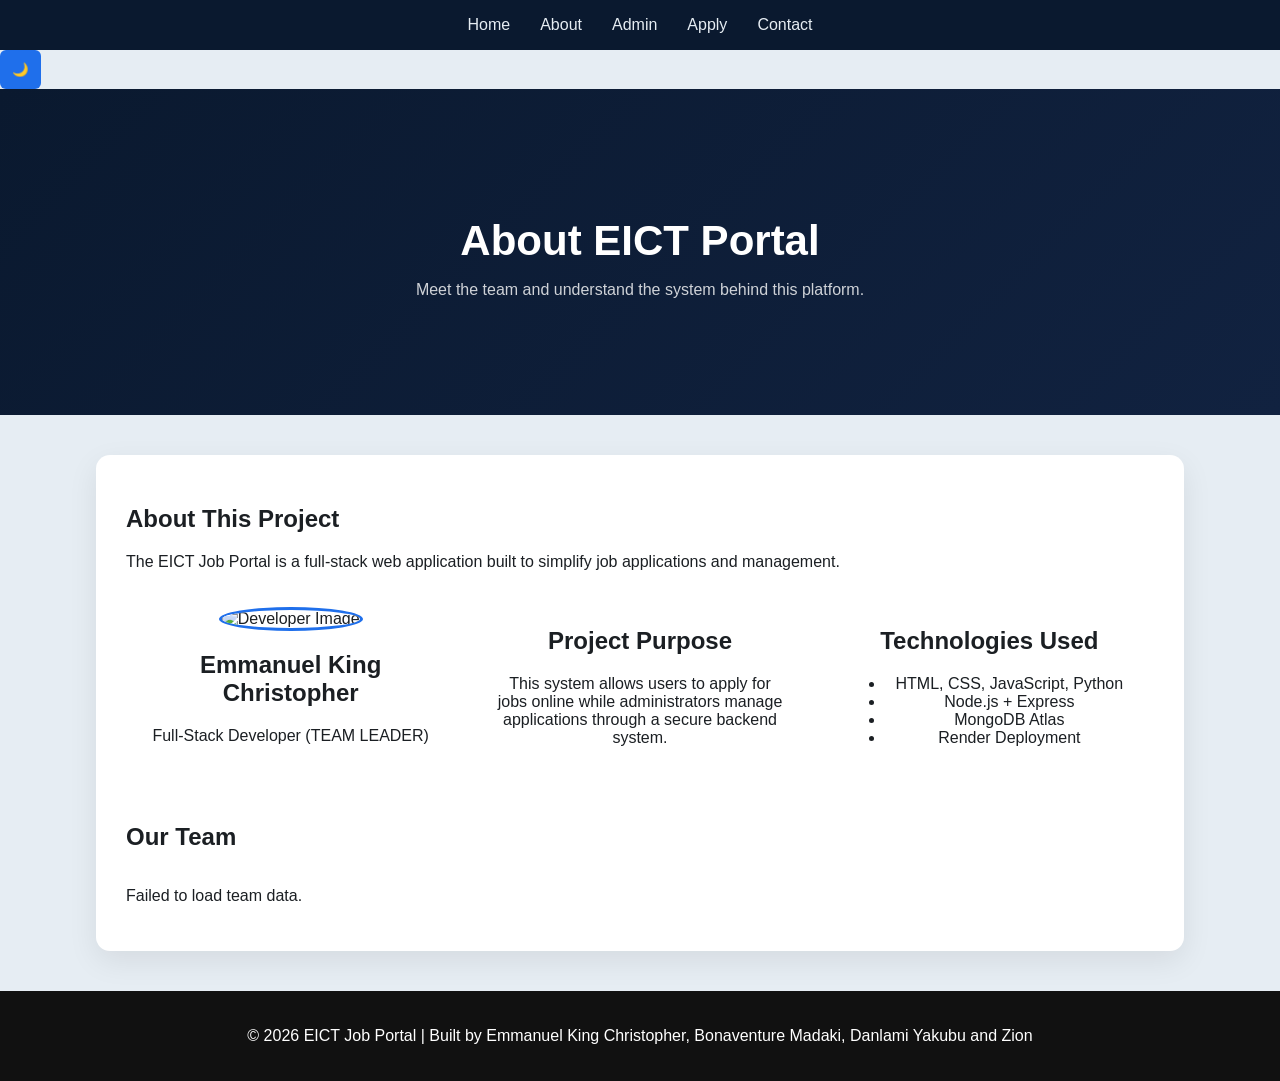
==== commit 8fd50e24: "Added Contact section" ====
--- a/about.html
+++ b/about.html
@@ -14,6 +14,7 @@
         <a href="about.html">About</a>
         <a href="admin.html">Admin</a>
         <a href="apply.html">Apply</a>
+        <a href="contact.html">Contact</a>
     </div>
 
     <!-- DARK MODE -->
